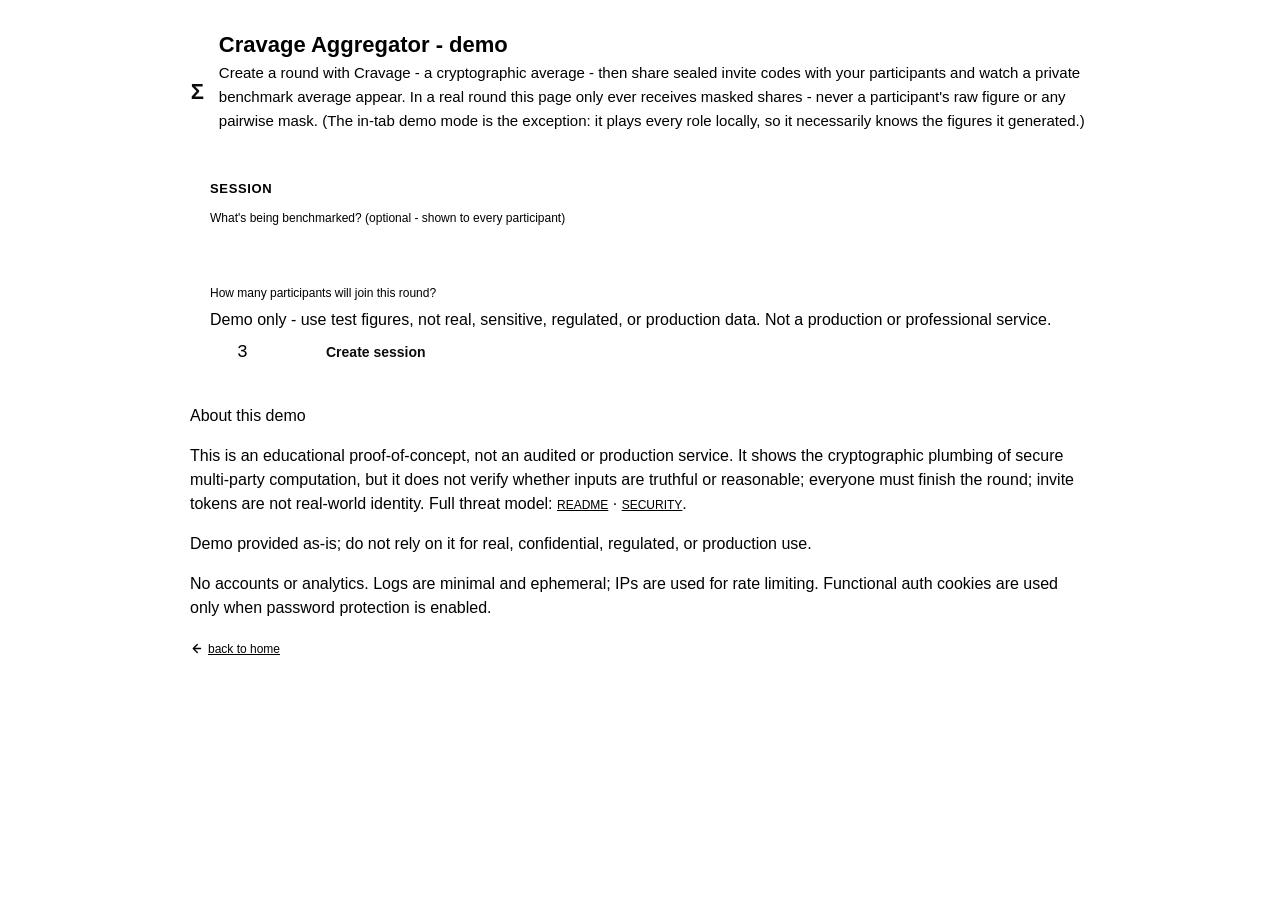
==== public/aggregator.html @ 8b238f2d "Add per-invite QR codes for in-person rounds Each invite row gains a QR toggle that encodes the same" ====
<!DOCTYPE html>
<html lang="en">
<head>
<meta charset="UTF-8">
<meta name="viewport" content="width=device-width, initial-scale=1">
<meta name="description" content="Cravage aggregator: create a round and compute a group average from masked shares, without ever seeing a participant's raw figure. Educational proof-of-concept, not production-secure.">
<meta property="og:type" content="website">
<meta property="og:title" content="Cravage Aggregator - compute an average without seeing any figure">
<meta property="og:description" content="Create a Cravage round (Cravage = cryptographic average), share sealed invite codes, and compute a group average from masked shares - pairwise masks cancel, and every result is independently verifiable.">
<meta property="og:url" content="https://fl-wg-smpc.fly.dev/aggregator">
<meta property="og:image" content="https://fl-wg-smpc.fly.dev/static/og-preview.png">
<meta name="twitter:card" content="summary_large_image">
<meta name="twitter:image" content="https://fl-wg-smpc.fly.dev/static/og-preview.png">
<link rel="icon" href="data:image/svg+xml,%3Csvg xmlns='http://www.w3.org/2000/svg' viewBox='0 0 32 32'%3E%3Crect width='32' height='32' rx='7' fill='%230c0c0d'/%3E%3Cpath d='M23 8H9l8 8-8 8h14' fill='none' stroke='%23ff7a18' stroke-width='2.5' stroke-linejoin='round' stroke-linecap='round'/%3E%3C/svg%3E">
<meta name="theme-color" content="#0c0c0d">
<link rel="stylesheet" href="/static/theme.css">
<title>Cravage Aggregator - demo</title>
<style>
  * { box-sizing:border-box; }
  body { margin:0; padding:28px; font-family:-apple-system,BlinkMacSystemFont,"Segoe UI","Noto Sans",Helvetica,Arial,sans-serif;
         background:var(--bg); color:var(--text); line-height:1.5; }
  .wrap { max-width:900px; margin:0 auto; }

  .header { display:flex; align-items:center; gap:14px; margin-bottom:6px; }
  .badge {
    width:44px; height:44px; border-radius:var(--r-md); display:flex;
    align-items:center; justify-content:center; font-size:22px; font-weight:700;
    color:#0c0c0d; background:var(--agg);
  }
  h1 { margin:0; font-size:22px; }
  .accent { color:var(--agg); }
  .sub { color:var(--muted); font-size:15px; line-height:1.6; margin-bottom:22px; }

  .card {
    background:var(--panel); border:1px solid var(--border); border-radius:var(--r-md);
    padding:18px 20px; margin-bottom:14px; box-shadow:var(--shadow);
  }
  .card h2 { margin:0 0 10px; font-size:13px; color:var(--muted);
             text-transform:uppercase; letter-spacing:.05em; font-weight:600; }

  .status-row { display:flex; gap:8px; margin-top:8px; flex-wrap:wrap; }
  .chip {
    flex:1 1 120px; min-width:120px;
    padding:10px 12px; border-radius:var(--r-sm); background:var(--panel-2);
    border:1px solid var(--border); font-size:13px; text-align:center;
  }
  .chip.waiting { color:var(--muted); }
  .chip.ready { border-color:var(--role-color, var(--ok)); color:var(--role-color, var(--ok)); }
  .chip .check { margin-right:4px; }

  .mono { font-family:ui-monospace,SFMono-Regular,"SF Mono",Menlo,Consolas,"Liberation Mono",monospace; font-size:13px; word-break:break-all; }
  .share-grid {
    display:grid; grid-template-columns:repeat(auto-fit, minmax(180px, 1fr));
    gap:10px; margin-top:10px;
  }
  .share-card {
    background:var(--panel-2); padding:12px; border-radius:var(--r-sm);
    border:1px solid var(--border); border-left:3px solid var(--role-color, var(--border));
  }
  .share-card .label { font-size:12px; color:var(--muted); margin-bottom:4px; }

  .compute {
    background:var(--panel-2); padding:14px; border-radius:var(--r-sm);
    font-family:ui-monospace,SFMono-Regular,"SF Mono",Menlo,Consolas,"Liberation Mono",monospace; font-size:13px; margin-top:10px;
  }
  .compute .line { margin:3px 0; }
  .compute .sum { color:var(--ok); font-weight:600; }

  .result {
    background:var(--grad);
    border:1px solid var(--agg); border-radius:var(--r-md);
    padding:24px; text-align:center;
  }
  .result .label { font-size:12px; text-transform:uppercase; letter-spacing:.06em; color:var(--muted); }
  .result .value { font-size:42px; font-weight:700; color:var(--agg); margin-top:8px; }

  .note { font-size:12px; color:var(--muted); font-style:italic; margin-top:8px; }
  a { color:var(--muted); font-size:12px; }
  .hidden { display:none; }

  label { font-size:12px; color:var(--muted); display:block; margin-bottom:6px; }
  label code { background:rgba(255,255,255,.08); padding:.15em .4em; border-radius:var(--r-sm);
               font-family:ui-monospace,SFMono-Regular,"SF Mono",Menlo,Consolas,"Liberation Mono",monospace; font-size:.88em; }
  .n-row { display:flex; align-items:flex-end; gap:14px; flex-wrap:wrap; }
  .n-row > div { flex:0 0 auto; }
  input[type=number].n {
    width:80px; padding:10px 12px; background:var(--panel-2);
    border:1px solid var(--border); border-radius:var(--r-sm); color:var(--text);
    font-size:18px; font-family:ui-monospace,SFMono-Regular,"SF Mono",Menlo,Consolas,"Liberation Mono",monospace; text-align:center;
  }
  input[type=number].n:focus { border-color:var(--agg); }
  input[type=number].n:focus:not(:focus-visible) { outline:none; }
  input[type=text].metric {
    width:100%; max-width:420px; padding:10px 12px; background:var(--panel-2);
    border:1px solid var(--border); border-radius:var(--r-sm); color:var(--text);
    font-size:15px; font-family:inherit;
  }
  input[type=text].metric:focus { border-color:var(--agg); }
  input[type=text].metric:focus:not(:focus-visible) { outline:none; }
  .metric-row { margin-bottom:14px; }
  .create {
    padding:12px 22px; background:var(--agg); color:#0c0c0d; border:none;
    border-radius:var(--r-sm); font-weight:600; font-size:14px; cursor:pointer;
    font-family:inherit;
  }
  .create:disabled { opacity:.4; cursor:not-allowed; }
  .invites { display:flex; flex-direction:column; gap:8px; margin-top:10px; }
  .invite-row {
    display:flex; align-items:center; gap:12px; flex-wrap:wrap;
    background:var(--grad);
    border:1px solid var(--role-color, var(--border));
    border-radius:var(--r-md); padding:10px 14px;
  }
  .invite-label {
    flex:0 0 110px; font-size:12px; text-transform:uppercase;
    letter-spacing:.08em; color:var(--role-color, var(--muted)); font-weight:600;
  }
  .invite-code {
    flex:1; font-family:ui-monospace,SFMono-Regular,"SF Mono",Menlo,Consolas,"Liberation Mono",monospace; font-size:18px; font-weight:700;
    letter-spacing:.12em; color:var(--text); word-break:break-all;
  }
  .copy {
    padding:9px 14px; min-height:40px; background:transparent; color:var(--muted);
    border:1px solid var(--border); border-radius:var(--r-sm); cursor:pointer;
    font-family:inherit; font-size:12px;
  }
  .copy:hover { color:var(--text); border-color:var(--agg); }
  .invite-qr { flex-basis:100%; padding:8px 0 4px; }
  .invite-qr img { display:block; width:148px; height:auto; image-rendering:pixelated;
                   border-radius:var(--r-sm); }
  .invite-qr .qr-cap { font-size:12px; color:var(--muted); margin-top:6px; }
  .share-hint { font-size:13px; color:var(--muted); margin-top:10px; }
  .err { margin-top:10px; color:var(--danger); font-size:13px; display:none; }
  .err.show { display:block; }

  button.demo {
    margin-top:14px; padding:10px 18px; background:transparent; color:var(--agg);
    border:1px solid var(--agg); border-radius:var(--r-sm); font-weight:600; font-size:13px;
    cursor:pointer; font-family:inherit;
  }
  button.demo:disabled { opacity:.4; cursor:not-allowed; }
  .demo-log { font-family:ui-monospace,SFMono-Regular,"SF Mono",Menlo,Consolas,"Liberation Mono",monospace; font-size:12px; margin-top:10px; }
  .demo-log .line { padding:2px 0; color:var(--muted); }
  .demo-log .ok { color:var(--ok); }
  .demo-log .bad { color:#ff7a8a; }
  .demo-banner {
    margin-bottom:12px; padding:12px 14px; background:rgba(255,207,122,.08);
    border:1px solid rgba(255,207,122,.45); border-radius:var(--r-sm);
    color:#ffcf7a; font-size:13px;
  }
  .watch-guide {
    margin-bottom:12px; padding:12px 14px; background:var(--panel-2);
    border:1px solid var(--border); border-radius:var(--r-sm); font-size:13px;
  }
  .watch-guide .guide-title {
    color:var(--text); font-weight:600; margin-bottom:6px;
  }
  .watch-guide ul {
    margin:0; padding-left:18px; color:var(--muted);
  }
  .watch-guide li { margin:3px 0; }
  .reveal-check {
    margin-top:12px; padding:10px 14px; background:var(--panel-2);
    border-radius:var(--r-sm); font-family:ui-monospace,SFMono-Regular,"SF Mono",Menlo,Consolas,"Liberation Mono",monospace; font-size:13px; color:var(--ok);
  }
</style>
</head>
<body>
<div class="wrap" role="main">
  <div class="header">
    <div class="badge">Σ</div>
    <div>
      <h1><span class="accent">Cravage</span> Aggregator - demo</h1>
      <div class="sub">Create a round with Cravage - a cryptographic average - then share sealed invite codes with your participants and watch a private benchmark average appear. In a real round this page only ever receives masked shares - never a participant's raw figure or any pairwise mask. (The in-tab demo mode is the exception: it plays every role locally, so it necessarily knows the figures it generated.)</div>
    </div>
  </div>

  <div class="card" id="sessionCard">
    <h2>Session</h2>
    <div id="createRow">
      <div class="metric-row">
        <label>What's being benchmarked? (optional - shown to every participant)</label>
        <input type="text" class="metric" id="metricInput" maxlength="80">
      </div>
      <label>How many participants will join this round?</label>
      <div class="boundary-note">Demo only - use test figures, not real, sensitive, regulated, or production data. Not a production or professional service.</div>
      <div class="n-row">
        <div>
          <input type="number" class="n" id="nInput" min="3" max="10" value="3">
        </div>
        <button class="create" id="createBtn">Create session</button>
      </div>
    </div>
    <div id="codeRow" class="hidden">
      <label>Each invite is bound to a specific role. Send each participant their own invite - either the bare code (they paste it into <code>/party/&lt;letter&gt;</code>) or the full link (one click takes them to a pre-filled page). Anyone trying to use another's invite is rejected by the server.</label>
      <div class="invites" id="invites"></div>
      <div class="share-hint hidden" id="metricEcho"></div>
      <div class="share-hint">Codes live in this tab only. If you close or reload this page the session is abandoned.</div>
      <button class="demo" id="demoBtn"><svg width="11" height="11" viewBox="0 0 12 12" aria-hidden="true" style="vertical-align:-1px; margin-right:7px"><path d="M3 2l7 4-7 4z" fill="currentColor"/></svg>Demo: simulate all participants in this tab</button>
      <div class="note">Alone? This runs the real wire protocol for every invite above - join, key exchange, signed masked shares - so you can watch a full round solo. It consumes all the invites, so don't use it for a round with real participants.</div>
      <div class="demo-log hidden" id="demoLog"></div>
    </div>
    <div class="err" id="sessionErr"></div>
  </div>

  <div class="card hidden" id="statusCard">
    <h2>Status</h2>
    <div class="demo-banner hidden" id="demoBanner">
      <b>Solo demo mode.</b> This tab generates and knows every figure. Privacy only holds when each participant runs separately in their own browser. The protocol traffic below is real: every join, key exchange, and signed masked share went over the wire and was verified by the server exactly as in a live round.
    </div>
    <div class="watch-guide hidden" id="demoGuide">
      <div class="guide-title">What to watch</div>
      <ul>
        <li>Participants submit masked shares, not raw figures.</li>
        <li>The masked shares look unrelated to the inputs.</li>
        <li>The aggregation cancels the pairwise masks, then the reveal card checks the simulated inputs against the masked-share average.</li>
      </ul>
    </div>
    <div class="status-row" id="statusRow" aria-live="polite"></div>
    <div class="note" id="statusNote" aria-live="polite">Waiting for participants to submit their masked shares…</div>
  </div>

  <div class="card hidden" id="sharesCard">
    <h2>Masked Shares Received</h2>
    <div class="share-grid" id="shareGrid"></div>
    <div class="note">Each share looks like a random integer to the aggregator. None of them individually reveals the underlying figure.</div>
  </div>

  <div class="card hidden" id="computeCard">
    <h2>Aggregation (on masked values only)</h2>
    <div class="compute" id="computeBody"></div>
  </div>

  <div class="card hidden" id="resultCard">
    <h2>Result</h2>
    <div class="result">
      <div class="label" id="resultLabel">Average of the private figures</div>
      <div class="value" id="avgValue">-</div>
    </div>
    <div class="note" id="resultNote">The aggregator derived only the sum (and therefore the average). Individual figures remain unknown.</div>
  </div>

  <div class="card hidden" id="revealCard">
    <h2>Reveal - simulation only</h2>
    <div class="share-grid" id="revealGrid"></div>
    <div class="reveal-check" id="revealCheck"></div>
    <div class="note">Simulation-only reveal. These raw figures came from this browser tab and were never sent as raw inputs. The server only ever saw the masked shares above; in a real round nobody, including the aggregator, can produce this card.</div>
  </div>

  <div class="card hidden" id="tamperCard">
    <h2>Catch a dishonest aggregator - simulation only</h2>
    <div class="note" style="margin-top:0">Every result can be re-checked: the server returns each masked share, the participant's signature over it, and the verifying key registered at join. In a real round each participant's own page re-runs these checks (party page, Step 6). Here you can watch them catch a forged result.</div>
    <button class="demo" id="tamperBtn">Tamper with a share locally, then re-verify</button>
    <div class="demo-log hidden" id="tamperLog"></div>
    <div class="note hidden" id="tamperNote">The tampering above happened to a local copy in this tab only - the round's real data on the server is untouched. A dishonest aggregator can report a self-consistent sum, but it cannot forge a signature over a value the participant never sent - that would need the participant's private signing key, which never left their browser. (Tampered data can't even land server-side: signatures are verified at write time and first-write-wins locks each share.) This check protects result integrity; it does not by itself prove who is behind each party - see the impersonation limitation in the README.</div>
  </div>

  <section class="honesty">
    <div class="honesty-h">About this demo</div>
    <p>This is an educational proof-of-concept, not an audited or production service. It shows the cryptographic plumbing of secure multi-party computation, but it does not verify whether inputs are truthful or reasonable; everyone must finish the round; invite tokens are not real-world identity. Full threat model: <a href="https://github.com/dylanil/SMPC#readme" target="_blank" rel="noopener">README</a> · <a href="https://github.com/dylanil/SMPC/blob/main/SECURITY.md" target="_blank" rel="noopener">SECURITY</a>.</p>
  </section>

  <p class="disclaimer">Demo provided as-is; do not rely on it for real, confidential, regulated, or production use.</p>
  <p class="privacy-note">No accounts or analytics. Logs are minimal and ephemeral; IPs are used for rate limiting. Functional auth cookies are used only when password protection is enabled.</p>
  <a href="/"><svg width="13" height="13" viewBox="0 0 16 16" aria-hidden="true" style="vertical-align:-2px; margin-right:5px"><path d="M9 3l-5 5 5 5M4 8h9" fill="none" stroke="currentColor" stroke-width="1.6" stroke-linecap="round" stroke-linejoin="round"/></svg>back to home</a>
</div>

<script src="/static/pow.js"></script>
<script src="/static/smpc-core.js"></script>
<script src="/static/qrcode.js"></script>
<script>
  const {
    SCALE, parseDecimalToFixed, formatFixed, formatAverageFixed,
    canonicalMessage, maskSign, escapeHtml,
    generateECDHKeypair, exportEcdhPubB64, derivePairwiseMask,
    generateSigningKeypair, exportVkB64, signMessage, verifyMessage,
  } = window.SMPCCore;
  const sleep = ms => new Promise(r => setTimeout(r, ms));

  let SESSION = '';
  let PARTIES = [];
  let TOKENS = null;        // invite tokens, kept for the demo simulator
  let DEMO_FIGURES = null;  // set only by the simulator; triggers the reveal card
  let RESULT_DATA = null;   // full /api/result payload (shares, sigs, vks, sum)
  let METRIC = '';          // optional "what's being benchmarked" label (server-echoed)

  // The example metric. Pre-filled so a fresh round reads like a real
  // benchmarking exercise; fully editable/clearable - the app stays generic.
  const METRIC_PREFILL = 'Average claim severity (£)';
  document.getElementById('metricInput').value = METRIC_PREFILL;

  function colorVar(p) { return `var(--${p.toLowerCase()})`; }

  function inviteUrl(party, code, token) {
    // Hash (not query) so the token doesn't show up in the server access log.
    return `${location.origin}/party/${party.toLowerCase()}#${code}-${token}`;
  }

  function renderInvites(code, tokens) {
    const el = document.getElementById('invites');
    el.innerHTML = PARTIES.map(p => `
      <div class="invite-row" style="--role-color: ${colorVar(p)}">
        <div class="invite-label">Participant ${p}</div>
        <div class="invite-code" id="invite${p}">${code}-${tokens[p]}</div>
        <button class="copy" data-mode="code" data-party="${p}">Copy code</button>
        <button class="copy" data-mode="link" data-party="${p}">Copy link</button>
        <button class="copy" data-mode="qr" data-party="${p}">QR</button>
        <div class="invite-url" id="inviteurl${p}" hidden style="flex-basis:100%; font-size:12px; color:var(--muted); word-break:break-all; margin-top:4px;">${inviteUrl(p, code, tokens[p])}</div>
        <div class="invite-qr" id="inviteqr${p}" hidden></div>
      </div>
    `).join('');
    el.querySelectorAll('.copy').forEach(btn => {
      btn.addEventListener('click', async () => {
        const p = btn.dataset.party;
        const mode = btn.dataset.mode;
        if (mode === 'qr') { toggleQr(p, btn); return; }
        const text = mode === 'link'
          ? inviteUrl(p, code, tokens[p])
          : document.getElementById('invite' + p).textContent;
        const prev = btn.textContent;
        try {
          await navigator.clipboard.writeText(text);
          btn.textContent = 'Copied';
          setTimeout(() => { btn.textContent = prev; }, 1200);
        } catch (_) {
          // RB-14/RB-51: navigator.clipboard is absent outside a secure context
          // (the documented local-HTTP mode). Don't fail silently - reveal and
          // select the relevant on-screen text so the user can copy it manually.
          // For link mode that's the (normally hidden) full invite URL, so the
          // "copy manually" prompt actually has something to copy.
          const el = mode === 'link'
            ? document.getElementById('inviteurl' + p)
            : document.getElementById('invite' + p);
          if (el) el.hidden = false;
          if (el && window.getSelection && document.createRange) {
            const range = document.createRange();
            range.selectNodeContents(el);
            const sel = window.getSelection();
            sel.removeAllRanges();
            sel.addRange(range);
            btn.textContent = 'Selected - press Ctrl/Cmd+C';
          } else {
            btn.textContent = 'Copy manually';
          }
          setTimeout(() => { btn.textContent = prev; }, 2000);
        }
      });
    });
  }

  // Per-invite QR code, generated entirely in this tab by the vendored
  // /static/qrcode.js (never an external image API - that would send the
  // invite token to a third party). The QR encodes the same fragment-form
  // invite URL as "Copy link", so scanning it is equivalent to clicking it.
  function toggleQr(party, btn) {
    const el = document.getElementById('inviteqr' + party);
    if (el.hidden) {
      if (!el.firstChild) {
        const qr = qrcode(0, 'M');
        qr.addData(inviteUrl(party, SESSION, TOKENS[party]));
        qr.make();
        const img = document.createElement('img');
        img.src = qr.createDataURL(4, 16);
        img.alt = `QR code for participant ${party}'s invite link`;
        const cap = document.createElement('div');
        cap.className = 'qr-cap';
        cap.textContent = `Scan on a phone to open participant ${party}'s pre-filled page. The QR is the invite - show it only to ${party}.`;
        el.append(img, cap);
      }
      el.hidden = false;
      btn.textContent = 'Hide QR';
    } else {
      el.hidden = true;
      btn.textContent = 'QR';
    }
  }

  function renderStatus() {
    const el = document.getElementById('statusRow');
    el.innerHTML = PARTIES.map(p => `
      <div class="chip waiting" id="chip${p}" style="--role-color: ${colorVar(p)}">
        <span class="check" aria-hidden="true">○</span>Participant ${p}<span class="chip-state"> · waiting</span>
      </div>
    `).join('');
  }

  function setChip(party, submitted) {
    const chip = document.getElementById('chip' + party);
    if (!chip) return;
    // RB-13: convey state with a glyph AND a text label, not colour alone, so it
    // doesn't collapse for colour-blind users (WCAG 1.4.1).
    if (submitted) {
      chip.classList.remove('waiting');
      chip.classList.add('ready');
      chip.querySelector('.check').textContent = '✓';
      chip.querySelector('.chip-state').textContent = ' · submitted';
    } else {
      chip.classList.remove('ready');
      chip.classList.add('waiting');
      chip.querySelector('.check').textContent = '○';
      chip.querySelector('.chip-state').textContent = ' · waiting';
    }
  }

  function renderResult(shares, sumFixedStr) {
    document.getElementById('sharesCard').classList.remove('hidden');
    document.getElementById('shareGrid').innerHTML = PARTIES.map(p => `
      <div class="share-card" style="--role-color: ${colorVar(p)}">
        <div class="label">s<sub>${p}</sub></div>
        <div class="mono">${escapeHtml(shares[p])}</div>
      </div>`).join('');

    const sumFixed = BigInt(sumFixedStr);
    const n = PARTIES.length;
    const avgDisplay = formatAverageFixed(sumFixed, n);

    const sumExpr = PARTIES.map(p => `s<sub>${p}</sub>`).join(' + ');
    const sumIdent = PARTIES.map(p => `x<sub>${p}</sub>`).join(' + ');
    const sumLines = PARTIES.map((p, i) => `<div class="line">${i === 0 ? '= ' : '+ '}${escapeHtml(shares[p])}</div>`).join('');

    document.getElementById('computeCard').classList.remove('hidden');
    document.getElementById('computeBody').innerHTML = `
      <div class="line">Sum of received masked shares:</div>
      <div class="line">&nbsp;&nbsp;${sumExpr}</div>
      ${sumLines}
      <div class="line sum">= ${sumFixed.toString()}  <span style="color:var(--muted); font-weight:normal">(fixed-point, ×10⁶)</span></div>
      <div class="line">&nbsp;</div>
      <div class="line">Every pairwise mask appears with both + and −, so all masks cancel:</div>
      <div class="line">  sum = ${sumIdent} = <b>${formatFixed(sumFixed)}</b></div>
      <div class="line sum">  average = sum / ${n} = ${avgDisplay}</div>
    `;

    document.getElementById('resultCard').classList.remove('hidden');
    document.getElementById('resultLabel').textContent = METRIC
      ? `${METRIC} - average of ${n} private figures`
      : `Average of the ${n} private figures`;
    document.getElementById('avgValue').textContent = avgDisplay;
    document.getElementById('statusNote').textContent = `All ${n} participants submitted. Average computed from masked shares.`;

    if (DEMO_FIGURES) {
      renderReveal(sumFixed);
      document.getElementById('tamperCard').classList.remove('hidden');
    }
  }

  // Simulation-only teaching moment: the simulator knows every figure (it
  // generated them in this tab), so it can show that the average derived
  // from masked shares matches the average of the raw inputs - inputs the
  // server never saw.
  function renderReveal(sumFixed) {
    document.getElementById('revealCard').classList.remove('hidden');
    document.getElementById('revealGrid').innerHTML = PARTIES.map(p => `
      <div class="share-card" style="--role-color: ${colorVar(p)}">
        <div class="label">x<sub>${p}</sub> (never transmitted)</div>
        <div class="mono">${DEMO_FIGURES[p]}</div>
      </div>`).join('');
    const figuresSumFixed = PARTIES.reduce((acc, p) => acc + parseDecimalToFixed(DEMO_FIGURES[p]), 0n);
    const match = figuresSumFixed === sumFixed;
    const avgDisplay = formatAverageFixed(figuresSumFixed, PARTIES.length);
    document.getElementById('revealCheck').textContent =
      `(${PARTIES.map(p => DEMO_FIGURES[p]).join(' + ')}) / ${PARTIES.length} = ${avgDisplay} ` +
      (match ? '✓ matches the average computed from masked shares'
             : '✗ DOES NOT match the masked-share average - this is a bug');
  }

  let SESSION_LOST = false;
  // Only declare a session "lost" after we've seen at least one successful
  // poll AND then accumulated several consecutive 403s. Two failure modes
  // we deliberately tolerate: (a) a request arriving at the server a few
  // ms before the session-creation write becomes visible to readers; (b)
  // fly.io routing alternating between machines if more than one is up
  // (a deployment misconfiguration for this in-memory demo, but it shouldn't
  // produce a false-positive "session lost" message). The real failure
  // mode (server restart wipes everything) produces a sustained run of
  // 403s and gets surfaced after a couple of seconds.
  let everSeenAlive = false;
  let consecutiveLost = 0;
  const LOST_THRESHOLD = 5; // 5 polls × 600ms ≈ 3s of sustained 403s

  function markSessionLost() {
    if (SESSION_LOST) return;
    SESSION_LOST = true;
    const note = document.getElementById('statusNote');
    note.style.color = '#ff7a8a';
    note.textContent = 'Session lost - the server appears to have restarted (or the session expired after 30 min). In-memory sessions don\'t survive a restart by design. Reload this page and create a new session, then resend invites.';
  }

  function noteLostHit() {
    consecutiveLost++;
    return everSeenAlive && consecutiveLost >= LOST_THRESHOLD;
  }

  function noteLostMiss() {
    everSeenAlive = true;
    consecutiveLost = 0;
  }

  async function poll() {
    if (SESSION_LOST) return;
    try {
      const qs = '?session=' + encodeURIComponent(SESSION);

      const stateResp = await fetch('/api/state' + qs);
      if (stateResp.status === 403) {
        if (noteLostHit()) { markSessionLost(); return; }
      } else if (stateResp.ok) {
        noteLostMiss();
        const state = await stateResp.json();
        const submitted = state.shares_submitted || [];
        for (const p of PARTIES) setChip(p, submitted.includes(p));
        // RB-51: roll up who we're still waiting on - the aggregator is the one
        // chasing people. Only while partially in; the empty and complete states
        // own the note text (initial copy / renderResult).
        const missing = PARTIES.filter(p => !submitted.includes(p));
        if (submitted.length && missing.length) {
          document.getElementById('statusNote').textContent =
            `${submitted.length} of ${PARTIES.length} in - still waiting on ${missing.join(', ')}.`;
        }
      }

      const resultResp = await fetch('/api/result' + qs);
      if (resultResp.status === 403) {
        if (noteLostHit()) { markSessionLost(); return; }
      } else if (resultResp.ok) {
        noteLostMiss();
        const result = await resultResp.json();
        if (result.ready) {
          RESULT_DATA = result;
          renderResult(result.shares, result.sum);
          return; // stop polling
        }
      }
    } catch (e) { /* network blip; keep polling */ }
    setTimeout(poll, 600);
  }

  function showSessionErr(msg) {
    const e = document.getElementById('sessionErr');
    e.textContent = msg; e.classList.add('show');
  }

  // --- Solo demo mode -----------------------------------------------------
  // Runs every party's side of the protocol inside this tab, over the real
  // wire: PoW + join, signed ECDH pubkey, mask derivation, signed masked
  // share. The server can't tell it from a live round; the status chips and
  // result cards animate via the unchanged poll() loop. No privacy in this
  // mode (one tab knows everything) - the banner says so.

  function demoLine(html, cls = '') {
    const log = document.getElementById('demoLog');
    log.classList.remove('hidden');
    const div = document.createElement('div');
    div.className = 'line ' + cls;
    div.innerHTML = html;
    log.appendChild(div);
    return div;
  }

  function demoErrMessage(status, party, step) {
    if (status === 429) {
      return `Rate limited (429) at ${step} for ${party}. The simulator and real participants share your IP's rate budget - wait a minute, then create a fresh session and run the demo again.`;
    }
    if (status === 409) {
      return `Participant ${party}'s slot is already claimed (409) - this session has real participants. Create a fresh session to run the simulation.`;
    }
    return `HTTP ${status} at ${step} for ${party}. Create a fresh session and try again.`;
  }

  function centsToDecimal(cents) {
    const whole = Math.floor(cents / 100);
    const frac = String(cents % 100).padStart(2, '0');
    return `${whole}.${frac}`;
  }

  async function signedPost(url, body, party, step) {
    const r = await fetch(url, {
      method: 'POST', headers: { 'Content-Type': 'application/json' },
      body: JSON.stringify(body),
    });
    if (!r.ok) throw new Error(demoErrMessage(r.status, party, step));
    return r.json();
  }

  async function runDemo() {
    const btn = document.getElementById('demoBtn');
    btn.disabled = true;
    document.getElementById('demoBanner').classList.remove('hidden');
    document.getElementById('demoGuide').classList.remove('hidden');

    const figures = {}, signKps = {}, ecdhKps = {}, bearers = {};
    try {
      // Demo figures should look like the metric: 4-5 digit amounts for the
      // claim-severity example, a generic 0-100 otherwise.
      const claimsLike = METRIC === METRIC_PREFILL;
      // Phase 1: join - sequential so the mining progress reads sensibly.
      for (const p of PARTIES) {
        figures[p] = claimsLike
          ? centsToDecimal(80000 + Math.floor(Math.random() * 2420001)) // £800.00-£25,000.00
          : centsToDecimal(Math.floor(Math.random() * 10001));          // 0.00-100.00
        signKps[p] = await generateSigningKeypair();
        const vk = await exportVkB64(signKps[p]);
        const line = demoLine(`${p}: mining proof-of-work…`);
        const { response } = await window.SMPCPoW.mineAndPost(
          '/api/join',
          { session: SESSION, party: p, token: TOKENS[p], vk },
          {},
          (tries) => { line.textContent = `${p}: mining proof-of-work… ${tries.toLocaleString()} tries`; },
        );
        if (!response.ok) throw new Error(demoErrMessage(response.status, p, 'join'));
        bearers[p] = (await response.json()).server_token;
        line.className = 'line ok';
        line.textContent = `${p}: joined - invite redeemed, vk registered, bearer token received`;
      }

      // Phase 2: publish signed ECDH pubkeys.
      for (const p of PARTIES) {
        ecdhKps[p] = await generateECDHKeypair();
        const pub = await exportEcdhPubB64(ecdhKps[p]);
        const sig = await signMessage(signKps[p].privateKey, canonicalMessage('pubkey', SESSION, p, pub));
        await signedPost('/api/pubkey', { server_token: bearers[p], pubkey: pub, sig }, p, 'pubkey');
        demoLine(`${p}: published signed ECDH public key`, 'ok');
      }

      // Phase 3: derive masks, sign and submit shares (staggered so the
      // status chips visibly light up one by one). DEMO_FIGURES must be set
      // before the last share lands: the poll loop may render the result the
      // instant the server has all N shares, before our POST even resolves.
      DEMO_FIGURES = figures;
      for (const p of PARTIES) {
        const { pubkeys } = await (await fetch(`/api/pubkeys?for=${p}&session=${encodeURIComponent(SESSION)}`)).json();
        let share = parseDecimalToFixed(figures[p]);
        for (const item of pubkeys) {
          const o = item.party;
          if (o === p) continue;
          const lo = p < o ? p : o, hi = p < o ? o : p;
          share += maskSign(p, o) * await derivePairwiseMask(ecdhKps[p].privateKey, item.pubkey, lo, hi);
        }
        const s = share.toString();
        const sig = await signMessage(signKps[p].privateKey, canonicalMessage('share', SESSION, p, s));
        await sleep(300 + Math.random() * 300);
        await signedPost('/api/share', { server_token: bearers[p], share: s, sig }, p, 'share');
        demoLine(`${p}: submitted signed masked share`, 'ok');
      }

      demoLine(`All ${PARTIES.length} simulated participants done - waiting for the result to land…`, 'ok');
    } catch (e) {
      demoLine(e.message, 'bad');
      // RB-12: re-enable so the user can retry (or run the demo again after
      // creating a fresh session, as the error copy advises) instead of being
      // forced to reload - which would abandon the session.
      btn.disabled = false;
    }
  }

  document.getElementById('demoBtn').addEventListener('click', runDemo);

  // --- Tamper check (simulation-only teaching moment) ----------------------
  // Forge one share on a LOCAL copy of the result - the way a dishonest
  // aggregator would misreport a round - and re-run the exact checks a
  // participant runs. The lie keeps its arithmetic self-consistent, so the
  // sum check passes; the signature check is what catches it.

  function tamperLine(html, cls = '') {
    const log = document.getElementById('tamperLog');
    log.classList.remove('hidden');
    const div = document.createElement('div');
    div.className = 'line ' + cls;
    div.innerHTML = html;
    log.appendChild(div);
    return div;
  }

  async function verifyShareSig(party, shareStr) {
    try {
      return await verifyMessage(RESULT_DATA.vks[party], RESULT_DATA.share_sigs[party],
                                 canonicalMessage('share', SESSION, party, shareStr));
    } catch (_) {
      return false;
    }
  }

  async function runTamperCheck() {
    if (!RESULT_DATA) return;
    const btn = document.getElementById('tamperBtn');
    btn.disabled = true;
    const n = PARTIES.length;
    const shares = RESULT_DATA.shares;

    tamperLine('<b>1. The genuine result, as any participant verifies it:</b>');
    for (const p of PARTIES) {
      const ok = await verifyShareSig(p, shares[p]);
      tamperLine(`sig over s<sub>${p}</sub> verifies under ${p}'s registered key: ${ok ? '✓ valid' : '✗ INVALID'}`, ok ? 'ok' : 'bad');
    }
    const genuineSum = PARTIES.reduce((acc, p) => acc + BigInt(shares[p]), 0n);
    const sumOk = genuineSum === BigInt(RESULT_DATA.sum);
    tamperLine(`recomputed sum of shares ${sumOk ? 'matches' : 'DOES NOT match'} the reported sum ${sumOk ? '✓' : '✗'} - average ${formatAverageFixed(genuineSum, n)}`, sumOk ? 'ok' : 'bad');

    const victim = PARTIES[0];
    const delta = 5000n * SCALE; // +5000 units, enough to visibly steer the average
    const forged = (BigInt(shares[victim]) + delta).toString();
    const forgedSum = genuineSum + delta;
    tamperLine('&nbsp;');
    tamperLine(`<b>2. Now a dishonest aggregator reports a forged s<sub>${victim}</sub></b> (nudged by +5000 to steer the average, with the reported sum adjusted to stay self-consistent):`);
    tamperLine(`forged average: ${formatAverageFixed(forgedSum, n)} (genuine was ${formatAverageFixed(genuineSum, n)})`);
    tamperLine('recomputed sum matches the forged reported sum - arithmetic alone cannot catch this lie');
    for (const p of PARTIES) {
      const ok = await verifyShareSig(p, p === victim ? forged : shares[p]);
      tamperLine(`sig over ${p === victim ? 'forged ' : ''}s<sub>${p}</sub>: ${ok ? '✓ valid' : `✗ INVALID - ${p} never signed this value`}`, ok ? 'ok' : 'bad');
    }
    tamperLine(`<b>Signature verification fails, so a verifying participant rejects the forged result.</b>`, 'bad');
    document.getElementById('tamperNote').classList.remove('hidden');
  }

  document.getElementById('tamperBtn').addEventListener('click', runTamperCheck);

  // RB-28: the in-tab demo needs WebCrypto (secure context - HTTPS or localhost).
  // Creating a session and watching a real round don't, so only the demo is
  // gated here, with a clear reason, on a non-secure origin (e.g. plain-HTTP LAN).
  if (!window.isSecureContext || !(window.crypto && window.crypto.subtle) || typeof BigInt === 'undefined') {
    const db = document.getElementById('demoBtn');
    if (db) {
      db.disabled = true;
      db.title = 'The demo needs a secure context (HTTPS or http://localhost) and BigInt support for in-browser cryptography';
    }
  }

  async function createSession(autoDemo = false) {
    const nInput = document.getElementById('nInput');
    if (autoDemo) nInput.value = '3';
    const n = parseInt(nInput.value, 10);
    if (!Number.isInteger(n) || n < 3 || n > 10) {
      showSessionErr('N must be an integer between 3 and 10.');
      return;
    }
    const btn = document.getElementById('createBtn');
    const origLabel = btn.textContent;
    btn.disabled = true;
    try {
      btn.textContent = 'Verifying…';
      // The page itself is gated by HTTP Basic Auth when the server has
      // AGGREGATOR_PASSWORD set, so the browser auto-attaches credentials
      // to this same-origin POST. mineAndPost retries once if the server
      // says the PoW expired (common when the tab was backgrounded mid-mine).
      const { response: r } = await window.SMPCPoW.mineAndPost(
        '/api/session/new',
        { n, metric: document.getElementById('metricInput').value.trim() },
        {},
        (tries) => { btn.textContent = `Verifying… (${tries.toLocaleString()} tries)`; },
      );
      if (!r.ok) throw new Error(await r.text());
      btn.textContent = 'Creating…';
      const { code, tokens, parties, metric } = await r.json();
      SESSION = code;
      PARTIES = parties;
      TOKENS = tokens;
      METRIC = metric || '';
      renderInvites(code, tokens);
      renderStatus();
      if (METRIC) {
        const echo = document.getElementById('metricEcho');
        echo.textContent = `Participants will be asked for: ${METRIC}`;
        echo.classList.remove('hidden');
      }
      document.getElementById('createRow').classList.add('hidden');
      document.getElementById('codeRow').classList.remove('hidden');
      document.getElementById('statusCard').classList.remove('hidden');
      document.getElementById('statusNote').textContent =
        `Waiting for ${PARTIES.length} participants to submit their masked shares…`
        + (METRIC ? ` Benchmarking: ${METRIC}` : '');
      poll();
      if (autoDemo) {
        if (document.getElementById('demoBtn').disabled) {
          showSessionErr('The one-click demo needs a secure context (HTTPS or http://localhost) and BigInt support for in-browser cryptography.');
        } else {
          setTimeout(runDemo, 100);
        }
      }
    } catch (e) {
      btn.disabled = false;
      btn.textContent = origLabel;
      showSessionErr('Could not create a session: ' + e.message);
    }
  }

  document.getElementById('createBtn').addEventListener('click', () => createSession(false));

  if (new URLSearchParams(location.search).get('demo') === '1') {
    createSession(true);
  }
</script>
</body>
</html>
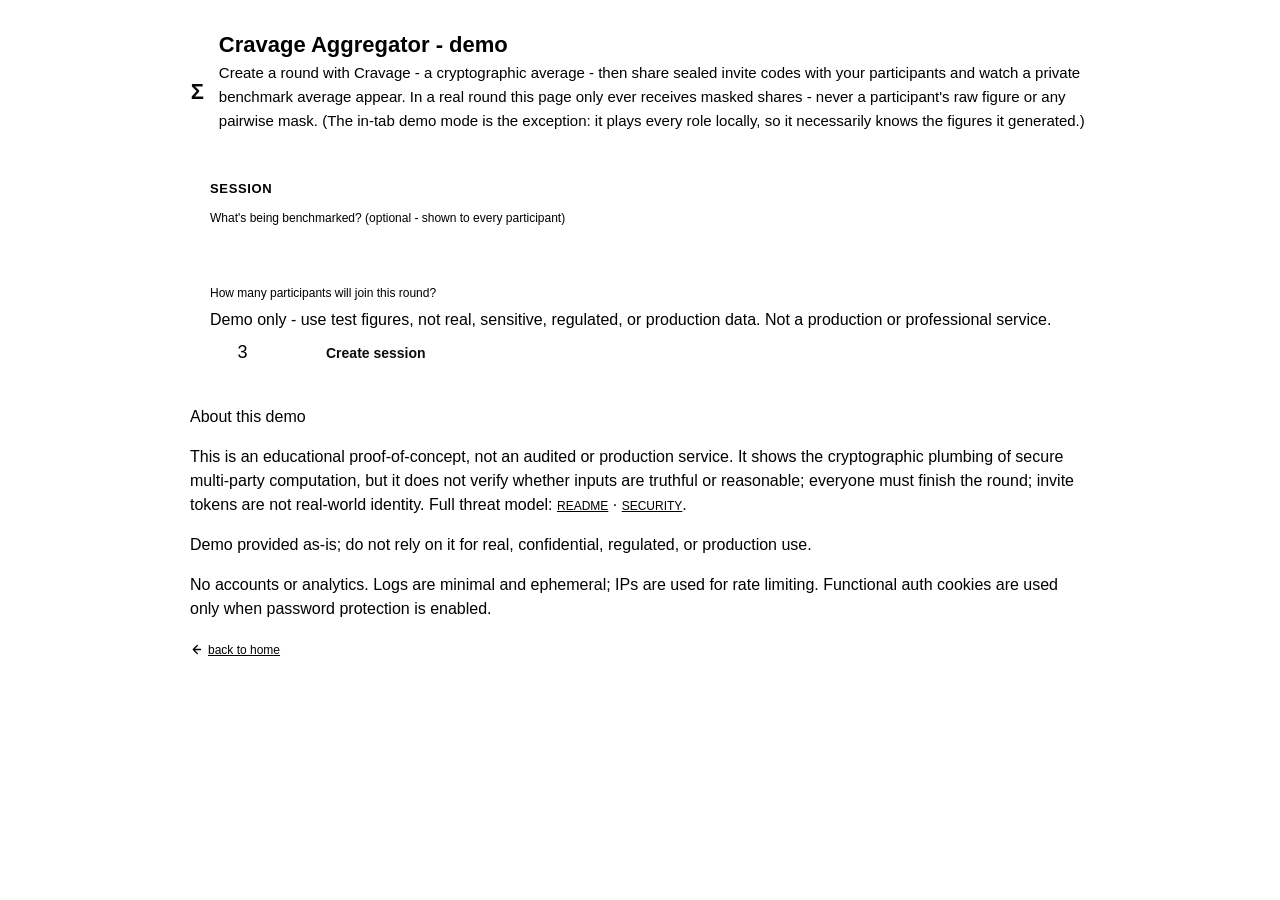
==== commit b23a9335: "Add vignette, glow and mono tokens to the shared theme Warm top vignette replaces the flat page back" ====
--- a/public/aggregator.html
+++ b/public/aggregator.html
@@ -18,7 +18,7 @@
 <style>
   * { box-sizing:border-box; }
   body { margin:0; padding:28px; font-family:-apple-system,BlinkMacSystemFont,"Segoe UI","Noto Sans",Helvetica,Arial,sans-serif;
-         background:var(--bg); color:var(--text); line-height:1.5; }
+         color:var(--text); line-height:1.5; }
   .wrap { max-width:900px; margin:0 auto; }
 
   .header { display:flex; align-items:center; gap:14px; margin-bottom:6px; }
@@ -48,7 +48,7 @@
   .chip.ready { border-color:var(--role-color, var(--ok)); color:var(--role-color, var(--ok)); }
   .chip .check { margin-right:4px; }
 
-  .mono { font-family:ui-monospace,SFMono-Regular,"SF Mono",Menlo,Consolas,"Liberation Mono",monospace; font-size:13px; word-break:break-all; }
+  .mono { font-family:var(--font-mono); font-size:13px; word-break:break-all; }
   .share-grid {
     display:grid; grid-template-columns:repeat(auto-fit, minmax(180px, 1fr));
     gap:10px; margin-top:10px;
@@ -61,7 +61,7 @@
 
   .compute {
     background:var(--panel-2); padding:14px; border-radius:var(--r-sm);
-    font-family:ui-monospace,SFMono-Regular,"SF Mono",Menlo,Consolas,"Liberation Mono",monospace; font-size:13px; margin-top:10px;
+    font-family:var(--font-mono); font-size:13px; margin-top:10px;
   }
   .compute .line { margin:3px 0; }
   .compute .sum { color:var(--ok); font-weight:600; }
@@ -80,13 +80,13 @@
 
   label { font-size:12px; color:var(--muted); display:block; margin-bottom:6px; }
   label code { background:rgba(255,255,255,.08); padding:.15em .4em; border-radius:var(--r-sm);
-               font-family:ui-monospace,SFMono-Regular,"SF Mono",Menlo,Consolas,"Liberation Mono",monospace; font-size:.88em; }
+               font-family:var(--font-mono); font-size:.88em; }
   .n-row { display:flex; align-items:flex-end; gap:14px; flex-wrap:wrap; }
   .n-row > div { flex:0 0 auto; }
   input[type=number].n {
     width:80px; padding:10px 12px; background:var(--panel-2);
     border:1px solid var(--border); border-radius:var(--r-sm); color:var(--text);
-    font-size:18px; font-family:ui-monospace,SFMono-Regular,"SF Mono",Menlo,Consolas,"Liberation Mono",monospace; text-align:center;
+    font-size:18px; font-family:var(--font-mono); text-align:center;
   }
   input[type=number].n:focus { border-color:var(--agg); }
   input[type=number].n:focus:not(:focus-visible) { outline:none; }
@@ -116,7 +116,7 @@
     letter-spacing:.08em; color:var(--role-color, var(--muted)); font-weight:600;
   }
   .invite-code {
-    flex:1; font-family:ui-monospace,SFMono-Regular,"SF Mono",Menlo,Consolas,"Liberation Mono",monospace; font-size:18px; font-weight:700;
+    flex:1; font-family:var(--font-mono); font-size:18px; font-weight:700;
     letter-spacing:.12em; color:var(--text); word-break:break-all;
   }
   .copy {
@@ -125,6 +125,13 @@
     font-family:inherit; font-size:12px;
   }
   .copy:hover { color:var(--text); border-color:var(--agg); }
+  /* Narrow screens: the row's flex squeeze breaks the invite code into a
+     vertical shard of 2-3 char lines. Stack instead: label, full-width code,
+     then the button row. */
+  @media (max-width: 560px) {
+    .invite-label { flex-basis:100%; }
+    .invite-code { flex-basis:100%; }
+  }
   .invite-qr { flex-basis:100%; padding:8px 0 4px; }
   .invite-qr img { display:block; width:148px; height:auto; image-rendering:pixelated;
                    border-radius:var(--r-sm); }
@@ -139,7 +146,7 @@
     cursor:pointer; font-family:inherit;
   }
   button.demo:disabled { opacity:.4; cursor:not-allowed; }
-  .demo-log { font-family:ui-monospace,SFMono-Regular,"SF Mono",Menlo,Consolas,"Liberation Mono",monospace; font-size:12px; margin-top:10px; }
+  .demo-log { font-family:var(--font-mono); font-size:12px; margin-top:10px; }
   .demo-log .line { padding:2px 0; color:var(--muted); }
   .demo-log .ok { color:var(--ok); }
   .demo-log .bad { color:#ff7a8a; }
@@ -161,7 +168,7 @@
   .watch-guide li { margin:3px 0; }
   .reveal-check {
     margin-top:12px; padding:10px 14px; background:var(--panel-2);
-    border-radius:var(--r-sm); font-family:ui-monospace,SFMono-Regular,"SF Mono",Menlo,Consolas,"Liberation Mono",monospace; font-size:13px; color:var(--ok);
+    border-radius:var(--r-sm); font-family:var(--font-mono); font-size:13px; color:var(--ok);
   }
 </style>
 </head>
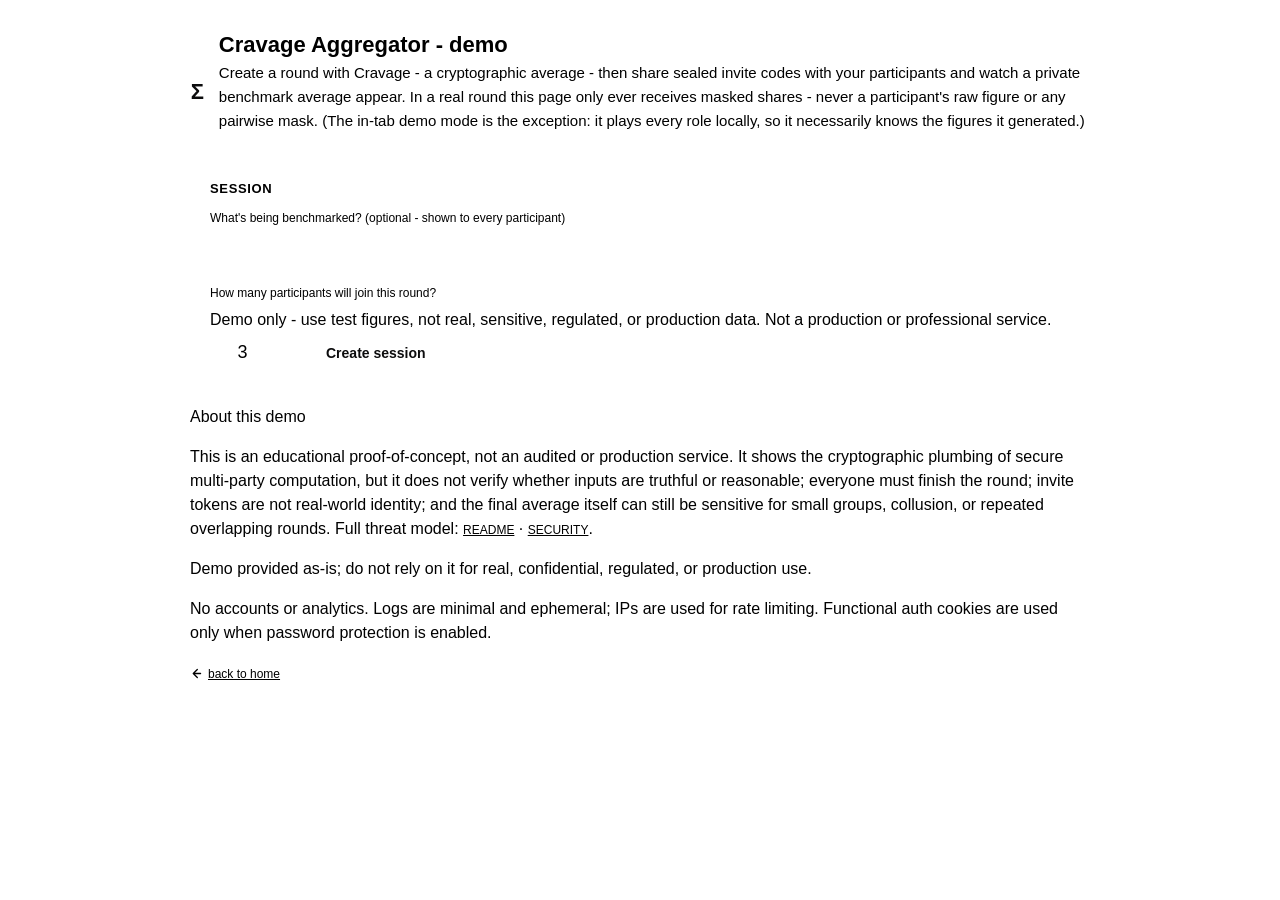
==== commit 6ba4941c: "Animate the aggregator instrumentation and state the small-group limit CSS-only motion layer: chips " ====
--- a/public/aggregator.html
+++ b/public/aggregator.html
@@ -170,6 +170,20 @@
     margin-top:12px; padding:10px 14px; background:var(--panel-2);
     border-radius:var(--r-sm); font-family:var(--font-mono); font-size:13px; color:var(--ok);
   }
+
+  /* Motion layer (council 2026-07-06): CSS-only and purely decorative. Content
+     is always written to the DOM first; animation is presentation on top, so
+     the theme.css reduced-motion kill silences everything and nothing ever
+     waits on an animation event. setChip's early-return keeps the poll loop
+     from replaying chip-in every tick. */
+  .chip.ready { animation:chip-in .3s ease-out; }
+  .demo-log .line { animation:rise-in .3s ease-out both; }
+  .compute .line { animation:rise-in .35s ease-out both; animation-delay:calc(var(--i, 0) * 60ms); }
+  .result { animation:result-in .5s ease-out; }
+  .create:hover:not(:disabled), button.demo:hover:not(:disabled) { box-shadow:var(--glow); }
+  @keyframes chip-in { 0% { transform:scale(.92); } 60% { transform:scale(1.05); } 100% { transform:scale(1); } }
+  @keyframes rise-in { from { opacity:0; transform:translateY(4px); } to { opacity:1; transform:none; } }
+  @keyframes result-in { from { opacity:0; transform:scale(.97); } to { opacity:1; transform:none; } }
 </style>
 </head>
 <body>
@@ -205,6 +219,7 @@
       <div class="share-hint">Codes live in this tab only. If you close or reload this page the session is abandoned.</div>
       <button class="demo" id="demoBtn"><svg width="11" height="11" viewBox="0 0 12 12" aria-hidden="true" style="vertical-align:-1px; margin-right:7px"><path d="M3 2l7 4-7 4z" fill="currentColor"/></svg>Demo: simulate all participants in this tab</button>
       <div class="note">Alone? This runs the real wire protocol for every invite above - join, key exchange, signed masked shares - so you can watch a full round solo. It consumes all the invites, so don't use it for a round with real participants.</div>
+      <div class="note">Three participants is the smallest round and the easiest to watch - a teaching size. In small groups the final average itself can still narrow down individual figures, especially if participants collude or re-run overlapping rounds.</div>
       <div class="demo-log hidden" id="demoLog"></div>
     </div>
     <div class="err" id="sessionErr"></div>
@@ -264,7 +279,7 @@
 
   <section class="honesty">
     <div class="honesty-h">About this demo</div>
-    <p>This is an educational proof-of-concept, not an audited or production service. It shows the cryptographic plumbing of secure multi-party computation, but it does not verify whether inputs are truthful or reasonable; everyone must finish the round; invite tokens are not real-world identity. Full threat model: <a href="https://github.com/dylanil/SMPC#readme" target="_blank" rel="noopener">README</a> · <a href="https://github.com/dylanil/SMPC/blob/main/SECURITY.md" target="_blank" rel="noopener">SECURITY</a>.</p>
+    <p>This is an educational proof-of-concept, not an audited or production service. It shows the cryptographic plumbing of secure multi-party computation, but it does not verify whether inputs are truthful or reasonable; everyone must finish the round; invite tokens are not real-world identity; and the final average itself can still be sensitive for small groups, collusion, or repeated overlapping rounds. Full threat model: <a href="https://github.com/dylanil/SMPC#readme" target="_blank" rel="noopener">README</a> · <a href="https://github.com/dylanil/SMPC/blob/main/SECURITY.md" target="_blank" rel="noopener">SECURITY</a>.</p>
   </section>
 
   <p class="disclaimer">Demo provided as-is; do not rely on it for real, confidential, regulated, or production use.</p>
@@ -394,6 +409,10 @@
   function setChip(party, submitted) {
     const chip = document.getElementById('chip' + party);
     if (!chip) return;
+    // Idempotent under the 600ms poll: bail if already in the target state, so
+    // the chip-in animation plays once per transition and the aria-live region
+    // isn't rewritten (and re-announced) every tick.
+    if (chip.classList.contains(submitted ? 'ready' : 'waiting')) return;
     // RB-13: convey state with a glyph AND a text label, not colour alone, so it
     // doesn't collapse for colour-blind users (WCAG 1.4.1).
     if (submitted) {
@@ -436,6 +455,9 @@
       <div class="line">  sum = ${sumIdent} = <b>${formatFixed(sumFixed)}</b></div>
       <div class="line sum">  average = sum / ${n} = ${avgDisplay}</div>
     `;
+    // Stagger index for the compute cascade (decoration only; content above is
+    // complete in the DOM regardless of whether the animation ever runs).
+    document.querySelectorAll('#computeBody .line').forEach((el, i) => el.style.setProperty('--i', i));
 
     document.getElementById('resultCard').classList.remove('hidden');
     document.getElementById('resultLabel').textContent = METRIC
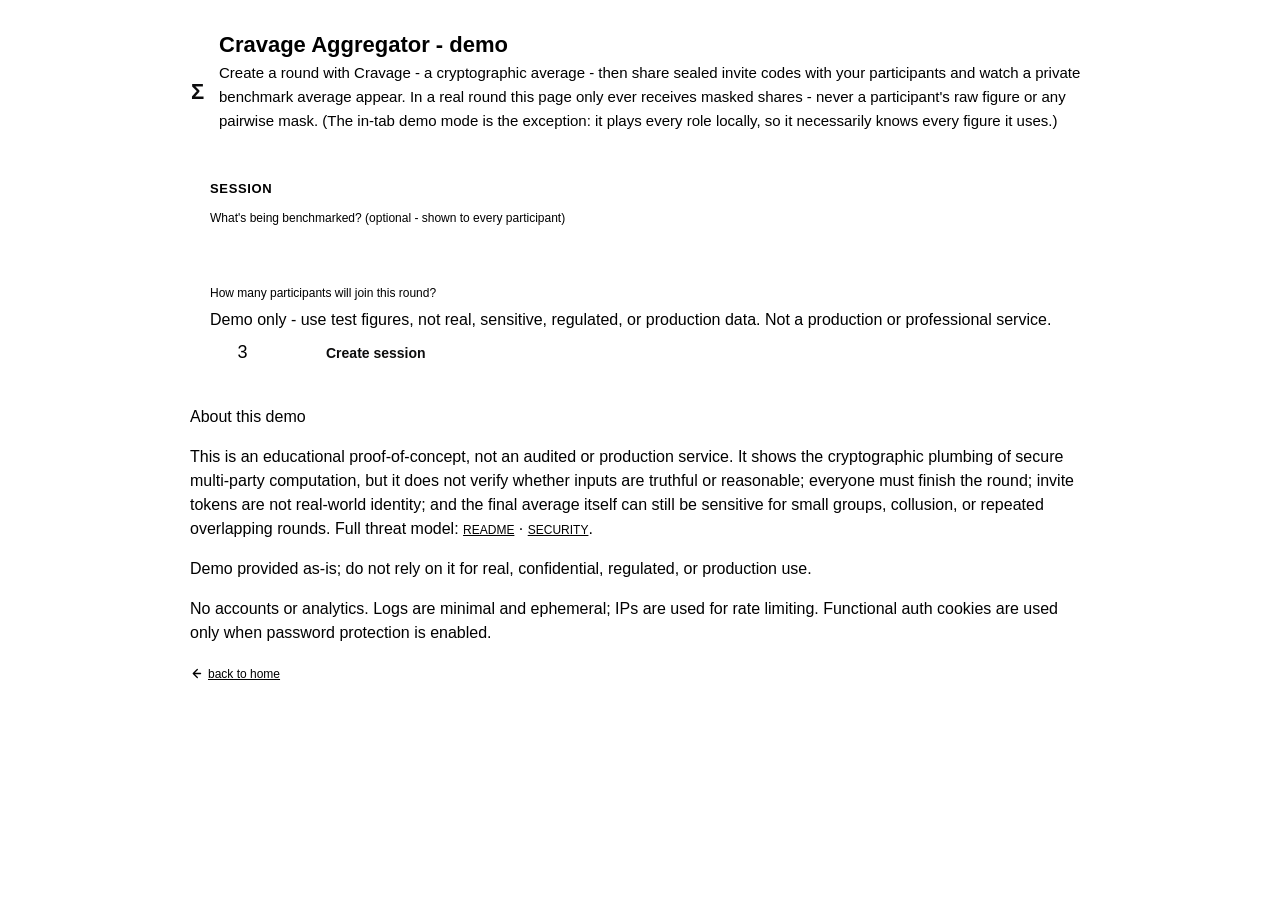
==== commit 06b70614: "Close the verification-story loop: parity, portability, and your own figures Three follow-ups that f" ====
--- a/public/aggregator.html
+++ b/public/aggregator.html
@@ -166,6 +166,24 @@
     margin:0; padding-left:18px; color:var(--muted);
   }
   .watch-guide li { margin:3px 0; }
+  .own-figures { margin:12px 0 4px; font-size:13px; }
+  .own-figures summary { cursor:pointer; color:var(--muted); }
+  .own-figures summary:hover { color:var(--text); }
+  .own-figures-warn {
+    margin:10px 0 8px; padding:8px 12px; background:rgba(255,207,122,.08);
+    border-left:3px solid rgba(255,207,122,.45); border-radius:var(--r-sm);
+    color:#ffcf7a; font-size:12px;
+  }
+  .own-figures-grid { display:flex; flex-wrap:wrap; gap:10px; }
+  .own-figures-grid label { display:flex; flex-direction:column; gap:4px; font-size:12px; }
+  .own-figures-grid label span { color:var(--role-color, var(--muted)); font-weight:600; }
+  .own-figures-grid input {
+    width:130px; padding:7px 9px; background:var(--panel-2); color:var(--text);
+    border:1px solid var(--border); border-radius:var(--r-sm);
+    font-family:var(--font-mono); font-size:13px;
+  }
+  .own-figures-grid input[aria-invalid="true"] { border-color:#ff7a8a; }
+  .own-figures .err { color:#ff7a8a; font-size:12px; margin-top:6px; min-height:0; }
   .reveal-check {
     margin-top:12px; padding:10px 14px; background:var(--panel-2);
     border-radius:var(--r-sm); font-family:var(--font-mono); font-size:13px; color:var(--ok);
@@ -192,7 +210,7 @@
     <div class="badge">Σ</div>
     <div>
       <h1><span class="accent">Cravage</span> Aggregator - demo</h1>
-      <div class="sub">Create a round with Cravage - a cryptographic average - then share sealed invite codes with your participants and watch a private benchmark average appear. In a real round this page only ever receives masked shares - never a participant's raw figure or any pairwise mask. (The in-tab demo mode is the exception: it plays every role locally, so it necessarily knows the figures it generated.)</div>
+      <div class="sub">Create a round with Cravage - a cryptographic average - then share sealed invite codes with your participants and watch a private benchmark average appear. In a real round this page only ever receives masked shares - never a participant's raw figure or any pairwise mask. (The in-tab demo mode is the exception: it plays every role locally, so it necessarily knows every figure it uses.)</div>
     </div>
   </div>
 
@@ -217,6 +235,14 @@
       <div class="invites" id="invites"></div>
       <div class="share-hint hidden" id="metricEcho"></div>
       <div class="share-hint">Codes live in this tab only. If you close or reload this page the session is abandoned.</div>
+      <div class="note">Running it for real: each participant opens their own invite on their own device (the QR works well in person), and the average appears here once everyone submits. Expect a couple of minutes, and everyone must finish - if someone drops out, create a fresh session. To include phones, use the deployed HTTPS site: invite links minted on localhost or a plain-HTTP LAN address won't open on other devices.</div>
+      <div class="boundary-note">Demo only - use test figures, not real, sensitive, regulated, or production data. Not a production or professional service.</div>
+      <details class="own-figures" id="ownFigures">
+        <summary>Use my own figures in the demo (optional)</summary>
+        <div class="own-figures-warn">Test figures only - anything typed here is shown on screen in the reveal card and folded into the round's downloadable transcript. Blank fields get a random figure.</div>
+        <div class="own-figures-grid" id="ownFigureInputs"></div>
+        <div class="err" id="ownFiguresErr" aria-live="polite"></div>
+      </details>
       <button class="demo" id="demoBtn"><svg width="11" height="11" viewBox="0 0 12 12" aria-hidden="true" style="vertical-align:-1px; margin-right:7px"><path d="M3 2l7 4-7 4z" fill="currentColor"/></svg>Demo: simulate all participants in this tab</button>
       <div class="note">Alone? This runs the real wire protocol for every invite above - join, key exchange, signed masked shares - so you can watch a full round solo. It consumes all the invites, so don't use it for a round with real participants.</div>
       <div class="note">Three participants is the smallest round and the easiest to watch - a teaching size. In small groups the final average itself can still narrow down individual figures, especially if participants collude or re-run overlapping rounds.</div>
@@ -228,14 +254,14 @@
   <div class="card hidden" id="statusCard">
     <h2>Status</h2>
     <div class="demo-banner hidden" id="demoBanner">
-      <b>Solo demo mode.</b> This tab generates and knows every figure. Privacy only holds when each participant runs separately in their own browser. The protocol traffic below is real: every join, key exchange, and signed masked share went over the wire and was verified by the server exactly as in a live round.
+      <b>Solo demo mode.</b> This tab knows every figure - generated here or typed in by you. Privacy only holds when each participant runs separately in their own browser. The protocol traffic below is real: every join, key exchange, and signed masked share went over the wire and was verified by the server exactly as in a live round.
     </div>
     <div class="watch-guide hidden" id="demoGuide">
       <div class="guide-title">What to watch</div>
       <ul>
         <li>Participants submit masked shares, not raw figures.</li>
-        <li>The masked shares look unrelated to the inputs.</li>
-        <li>The aggregation cancels the pairwise masks, then the reveal card checks the simulated inputs against the masked-share average.</li>
+        <li>Each masked share arrives looking like a random integer - the pairwise masks swamp any everyday-scale figure (only an astronomically large one could show through).</li>
+        <li>Summing the shares cancels every pairwise mask, leaving only the total - the reveal card then checks the average against the simulated raw figures.</li>
       </ul>
     </div>
     <div class="status-row" id="statusRow" aria-live="polite"></div>
@@ -260,13 +286,16 @@
       <div class="value" id="avgValue">-</div>
     </div>
     <div class="note" id="resultNote">The aggregator derived only the sum (and therefore the average). Individual figures remain unknown.</div>
+    <div class="note hidden" id="sigCheckNote" aria-live="polite"></div>
+    <button class="demo" id="transcriptBtn">Download transcript (JSON)</button>
+    <div class="note">The transcript is exactly what the server already publishes for this round - the masked shares, each participant's signature over their share, the verifying keys registered at join, and the sum. Anyone can re-check it offline without trusting this page: <code>python verify_round.py --transcript &lt;file&gt;</code> (<a href="https://github.com/dylanil/SMPC" target="_blank" rel="noopener">script in the repo</a>) re-verifies every signature and recomputes the average.</div>
   </div>
 
   <div class="card hidden" id="revealCard">
     <h2>Reveal - simulation only</h2>
     <div class="share-grid" id="revealGrid"></div>
     <div class="reveal-check" id="revealCheck"></div>
-    <div class="note">Simulation-only reveal. These raw figures came from this browser tab and were never sent as raw inputs. The server only ever saw the masked shares above; in a real round nobody, including the aggregator, can produce this card.</div>
+    <div class="note">Simulation-only reveal. These raw figures came from this browser tab and were never sent as raw inputs. The server only ever saw the masked shares above; in a real round nobody, including the aggregator, can produce this card. Want this with figures only you know? Run a real round: create a fresh session and open one of the invites yourself.</div>
   </div>
 
   <div class="card hidden" id="tamperCard">
@@ -293,7 +322,7 @@
 <script>
   const {
     SCALE, parseDecimalToFixed, formatFixed, formatAverageFixed,
-    canonicalMessage, maskSign, escapeHtml,
+    canonicalMessage, maskSign, escapeHtml, buildTranscript,
     generateECDHKeypair, exportEcdhPubB64, derivePairwiseMask,
     generateSigningKeypair, exportVkB64, signMessage, verifyMessage,
   } = window.SMPCCore;
@@ -481,7 +510,7 @@
     document.getElementById('revealGrid').innerHTML = PARTIES.map(p => `
       <div class="share-card" style="--role-color: ${colorVar(p)}">
         <div class="label">x<sub>${p}</sub> (never transmitted)</div>
-        <div class="mono">${DEMO_FIGURES[p]}</div>
+        <div class="mono">${escapeHtml(DEMO_FIGURES[p])}</div>
       </div>`).join('');
     const figuresSumFixed = PARTIES.reduce((acc, p) => acc + parseDecimalToFixed(DEMO_FIGURES[p]), 0n);
     const match = figuresSumFixed === sumFixed;
@@ -556,6 +585,7 @@
         if (result.ready) {
           RESULT_DATA = result;
           renderResult(result.shares, result.sum);
+          verifyResultSignatures(); // async, decoration on top of the rendered result
           return; // stop polling
         }
       }
@@ -610,22 +640,88 @@
     return r.json();
   }
 
+  // User-supplied demo figures (council 2026-07-10). Inputs are rendered
+  // per-party after session creation (PARTIES is fixed then), built with DOM
+  // APIs so nothing user-adjacent ever touches innerHTML.
+  function renderDemoFigureInputs(parties) {
+    const grid = document.getElementById('ownFigureInputs');
+    grid.textContent = '';
+    for (const p of parties) {
+      const label = document.createElement('label');
+      label.style.setProperty('--role-color', colorVar(p));
+      const span = document.createElement('span');
+      span.textContent = 'Figure for ' + p;
+      const input = document.createElement('input');
+      input.id = 'fig' + p;
+      input.placeholder = 'random';
+      input.inputMode = 'decimal';
+      input.autocomplete = 'off';
+      input.spellcheck = false;
+      label.append(span, input);
+      grid.append(label);
+    }
+  }
+
+  // Snapshot + validate every filled figure input. Returns {party: canonical
+  // decimal string} (blank fields omitted = random), or null if any input is
+  // invalid - in which case the inline error names the offending parties and
+  // NOTHING must start. Two load-bearing choices: validation happens before
+  // any invite is redeemed (a mid-round failure strands the session), and the
+  // stored string is formatFixed(parseDecimalToFixed(raw), 6) - the canonical
+  // form - so the reveal card re-parses exactly what was actually summed and
+  // its charset is HTML-inert by construction.
+  function collectOwnFigures() {
+    const err = document.getElementById('ownFiguresErr');
+    err.textContent = '';
+    const out = {};
+    const bad = [];
+    for (const p of PARTIES) {
+      const input = document.getElementById('fig' + p);
+      if (!input) continue;
+      input.removeAttribute('aria-invalid');
+      const raw = input.value.trim();
+      if (!raw) continue;
+      try {
+        out[p] = formatFixed(parseDecimalToFixed(raw), 6);
+      } catch (_) {
+        bad.push(p);
+        input.setAttribute('aria-invalid', 'true');
+      }
+    }
+    if (bad.length) {
+      err.textContent = `${bad.join(', ')}: not a plain decimal figure - use digits with an optional sign and decimal point (no commas, spaces, or exponent).`;
+      return null;
+    }
+    return out;
+  }
+
+  function setOwnFiguresDisabled(disabled) {
+    for (const p of PARTIES) {
+      const input = document.getElementById('fig' + p);
+      if (input) input.disabled = disabled;
+    }
+  }
+
   async function runDemo() {
     const btn = document.getElementById('demoBtn');
+    const userFigures = collectOwnFigures();
+    if (userFigures === null) return; // invalid figure input; inline error shown, nothing started
     btn.disabled = true;
+    setOwnFiguresDisabled(true);
     document.getElementById('demoBanner').classList.remove('hidden');
     document.getElementById('demoGuide').classList.remove('hidden');
 
     const figures = {}, signKps = {}, ecdhKps = {}, bearers = {};
     try {
       // Demo figures should look like the metric: 4-5 digit amounts for the
-      // claim-severity example, a generic 0-100 otherwise.
+      // claim-severity example, a generic 0-100 otherwise. A user-typed figure
+      // (already validated + canonicalised above) overrides the random one.
       const claimsLike = METRIC === METRIC_PREFILL;
       // Phase 1: join - sequential so the mining progress reads sensibly.
       for (const p of PARTIES) {
-        figures[p] = claimsLike
+        figures[p] = userFigures[p] !== undefined ? userFigures[p] : (claimsLike
           ? centsToDecimal(80000 + Math.floor(Math.random() * 2420001)) // £800.00-£25,000.00
-          : centsToDecimal(Math.floor(Math.random() * 10001));          // 0.00-100.00
+          : centsToDecimal(Math.floor(Math.random() * 10001)));         // 0.00-100.00
         signKps[p] = await generateSigningKeypair();
         const vk = await exportVkB64(signKps[p]);
         const line = demoLine(`${p}: mining proof-of-work…`);
@@ -678,6 +774,7 @@
       // creating a fresh session, as the error copy advises) instead of being
       // forced to reload - which would abandon the session.
       btn.disabled = false;
+      setOwnFiguresDisabled(false);
     }
   }
 
@@ -706,6 +803,29 @@
     } catch (_) {
       return false;
     }
+  }
+
+  // Story parity with the participant pages (GAP-C3): re-run the same
+  // signature checks party.html's Step 6 performs, on the live result this
+  // page just rendered. Write-time verification + first-write-wins already
+  // reject forged shares server-side; this line only catches a server that
+  // lies about its stored data - and per AC-02 it says nothing about who
+  // holds each party slot. On a non-secure context WebCrypto is unavailable:
+  // skip quietly; the participant pages and verify_round.py still verify.
+  async function verifyResultSignatures() {
+    const el = document.getElementById('sigCheckNote');
+    try {
+      const results = await Promise.all(
+        PARTIES.map(p => verifyShareSig(p, RESULT_DATA.shares[p])));
+      const failed = PARTIES.filter((p, i) => !results[i]);
+      if (failed.length) {
+        el.style.color = '#ff7a8a';
+        el.textContent = `✗ Signature check failed for ${failed.join(', ')} - the stored shares do not match what those participants signed. Do not trust this average.`;
+      } else {
+        el.textContent = `✓ This page re-verified all ${PARTIES.length} share signatures against the keys registered at join - the shares above are exactly what participants signed. (Integrity only: a signature proves the share wasn't altered, not who holds the slot.)`;
+      }
+      el.classList.remove('hidden');
+    } catch (_) { /* WebCrypto unavailable; leave the note hidden */ }
   }
 
   async function runTamperCheck() {
@@ -741,6 +861,28 @@
   }
 
   document.getElementById('tamperBtn').addEventListener('click', runTamperCheck);
+
+  // Round transcript download: repackages the /api/result payload this page
+  // already holds (RESULT_DATA) plus the session context - nothing that isn't
+  // already public to any holder of the session code. Built and saved entirely
+  // client-side (like the QR codes: no third-party service ever sees round
+  // data). The transcript shape is single-sourced in SMPCCore.buildTranscript
+  // (shared with party.html); verify_round.py --transcript re-checks the file
+  // offline.
+  function downloadTranscript() {
+    if (!RESULT_DATA) return;
+    const t = buildTranscript(SESSION, PARTIES, METRIC, RESULT_DATA);
+    const blob = new Blob([JSON.stringify(t, null, 2)], { type: 'application/json' });
+    const url = URL.createObjectURL(blob);
+    const a = document.createElement('a');
+    a.href = url;
+    a.download = 'cravage-transcript-' + SESSION + '.json';
+    document.body.appendChild(a);
+    a.click();
+    a.remove();
+    setTimeout(() => URL.revokeObjectURL(url), 1000);
+  }
+  document.getElementById('transcriptBtn').addEventListener('click', downloadTranscript);
 
   // RB-28: the in-tab demo needs WebCrypto (secure context - HTTPS or localhost).
   // Creating a session and watching a real round don't, so only the demo is
@@ -784,6 +926,7 @@
       TOKENS = tokens;
       METRIC = metric || '';
       renderInvites(code, tokens);
+      renderDemoFigureInputs(parties);
       renderStatus();
       if (METRIC) {
         const echo = document.getElementById('metricEcho');
